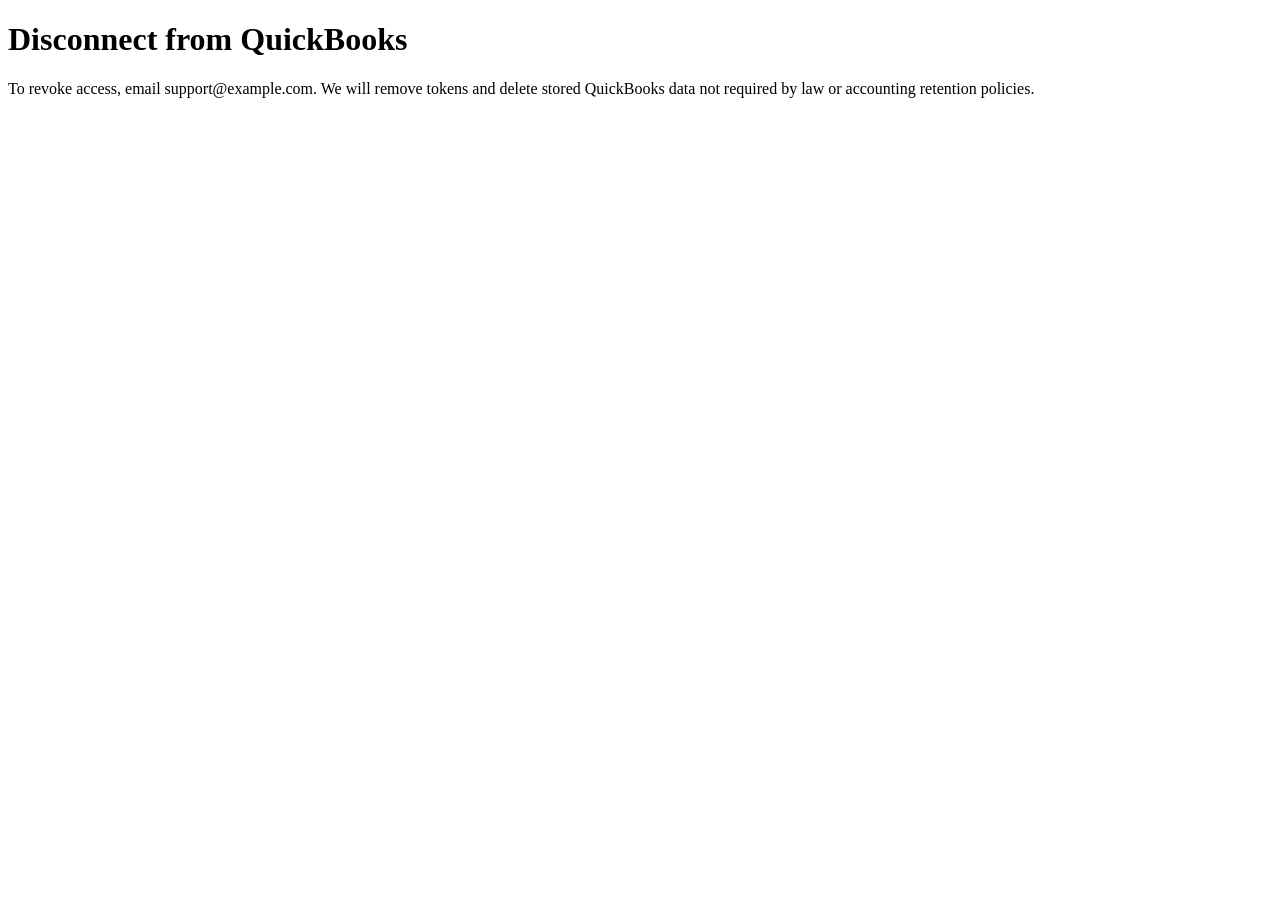
==== disconnect.html @ a97b8d71 "disconnect.html" ====
<!doctype html><html><head><meta charset="utf-8"><title>Disconnect</title></head>
<body>
<h1>Disconnect from QuickBooks</h1>
<p>To revoke access, email support@example.com. We will remove tokens and delete stored
QuickBooks data not required by law or accounting retention policies.</p>
</body></html>
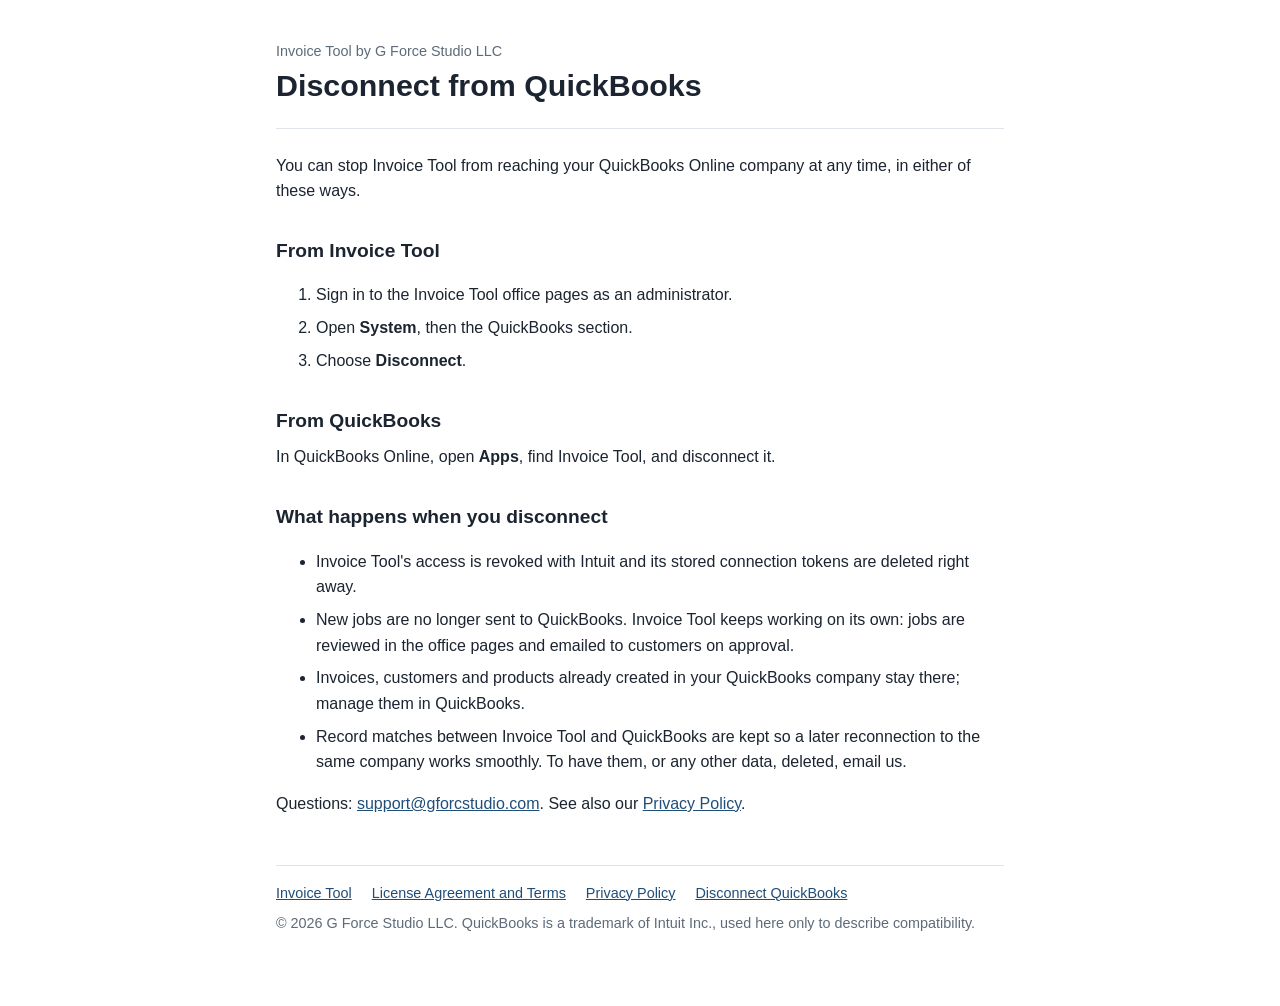
==== commit 9cd30e3f: "Invoice Tool legal pages: full license agreement and terms, privacy policy, disconnect and app page " ====
--- a/disconnect.html
+++ b/disconnect.html
@@ -1,6 +1,42 @@
-<!doctype html><html><head><meta charset="utf-8"><title>Disconnect</title></head>
+<!doctype html>
+<html lang="en">
+<head>
+<meta charset="utf-8">
+<meta name="viewport" content="width=device-width, initial-scale=1">
+<title>Disconnect QuickBooks</title>
+<meta name="description" content="How to disconnect Invoice Tool from QuickBooks Online.">
+<link rel="stylesheet" href="style.css">
+</head>
 <body>
-<h1>Disconnect from QuickBooks</h1>
-<p>To revoke access, email support@example.com. We will remove tokens and delete stored
-QuickBooks data not required by law or accounting retention policies.</p>
-</body></html>
+<main>
+<header class="doc">
+  <p class="kicker">Invoice Tool by G Force Studio LLC</p>
+  <h1>Disconnect from QuickBooks</h1>
+</header>
+<p>You can stop Invoice Tool from reaching your QuickBooks Online company at any time, in either of these ways.</p>
+<h2>From Invoice Tool</h2>
+<ol>
+  <li>Sign in to the Invoice Tool office pages as an administrator.</li>
+  <li>Open <strong>System</strong>, then the QuickBooks section.</li>
+  <li>Choose <strong>Disconnect</strong>.</li>
+</ol>
+<h2>From QuickBooks</h2>
+<p>In QuickBooks Online, open <strong>Apps</strong>, find Invoice Tool, and disconnect it.</p>
+<h2>What happens when you disconnect</h2>
+<ul>
+  <li>Invoice Tool's access is revoked with Intuit and its stored connection tokens are deleted right away.</li>
+  <li>New jobs are no longer sent to QuickBooks. Invoice Tool keeps working on its own: jobs are reviewed in the office pages and emailed to customers on approval.</li>
+  <li>Invoices, customers and products already created in your QuickBooks company stay there; manage them in QuickBooks.</li>
+  <li>Record matches between Invoice Tool and QuickBooks are kept so a later reconnection to the same company works smoothly. To have them, or any other data, deleted, email us.</li>
+</ul>
+<p>Questions: <a href="mailto:support@gforcstudio.com">support@gforcstudio.com</a>. See also our <a href="privacy-policy.html">Privacy Policy</a>.</p>
+<footer>
+  <a href="index.html">Invoice Tool</a>
+  <a href="eula.html">License Agreement and Terms</a>
+  <a href="privacy-policy.html">Privacy Policy</a>
+  <a href="disconnect.html">Disconnect QuickBooks</a>
+  <p>© 2026 G Force Studio LLC. QuickBooks is a trademark of Intuit Inc., used here only to describe compatibility.</p>
+</footer>
+</main>
+</body>
+</html>
--- a/style.css
+++ b/style.css
@@ -0,0 +1,29 @@
+:root {
+  --bg: #ffffff; --text: #1b2430; --muted: #5d6b7a; --line: #dfe4ea; --brand: #1f4e79; --box: #f4f6f9;
+  color-scheme: light dark;
+}
+@media (prefers-color-scheme: dark) {
+  :root:not([data-theme="light"]) { --bg: #10161d; --text: #e6ebf0; --muted: #9aa8b6; --line: #2c3743; --brand: #8cc4ff; --box: #18212b; }
+}
+* { box-sizing: border-box; }
+body { margin: 0; background: var(--bg); color: var(--text); font: 16px/1.6 -apple-system, BlinkMacSystemFont, "Segoe UI", Roboto, sans-serif; }
+main { max-width: 760px; margin: 0 auto; padding: 2.5rem 16px 4rem; }
+header.doc { border-bottom: 1px solid var(--line); margin-bottom: 1.5rem; padding-bottom: 1rem; }
+.kicker { color: var(--muted); font-size: .9rem; margin: 0 0 .25rem; }
+h1 { font-size: 1.9rem; line-height: 1.2; margin: 0 0 .5rem; }
+h2 { font-size: 1.2rem; margin: 2rem 0 .5rem; }
+h3 { font-size: 1rem; margin: 1.25rem 0 .35rem; }
+p, li { margin: .45rem 0; }
+a { color: var(--brand); }
+.meta { color: var(--muted); font-size: .9rem; margin: 0; }
+.summary { background: var(--box); border: 1px solid var(--line); border-radius: 10px; padding: .9rem 1.1rem; margin: 1.25rem 0; }
+.summary h2 { margin-top: .25rem; }
+.caps { text-transform: uppercase; font-size: .92rem; }
+nav.toc ol { padding-left: 1.3rem; columns: 2; column-gap: 2rem; }
+@media (max-width: 600px) { nav.toc ol { columns: 1; } }
+table { width: 100%; border-collapse: collapse; margin: .75rem 0; font-size: .95rem; }
+th, td { text-align: left; vertical-align: top; padding: .5rem .6rem; border-bottom: 1px solid var(--line); }
+th { color: var(--muted); font-size: .8rem; text-transform: uppercase; letter-spacing: .03em; }
+.table-scroll { overflow-x: auto; }
+footer { margin-top: 3rem; padding-top: 1rem; border-top: 1px solid var(--line); color: var(--muted); font-size: .9rem; }
+footer a { margin-right: 1rem; }
